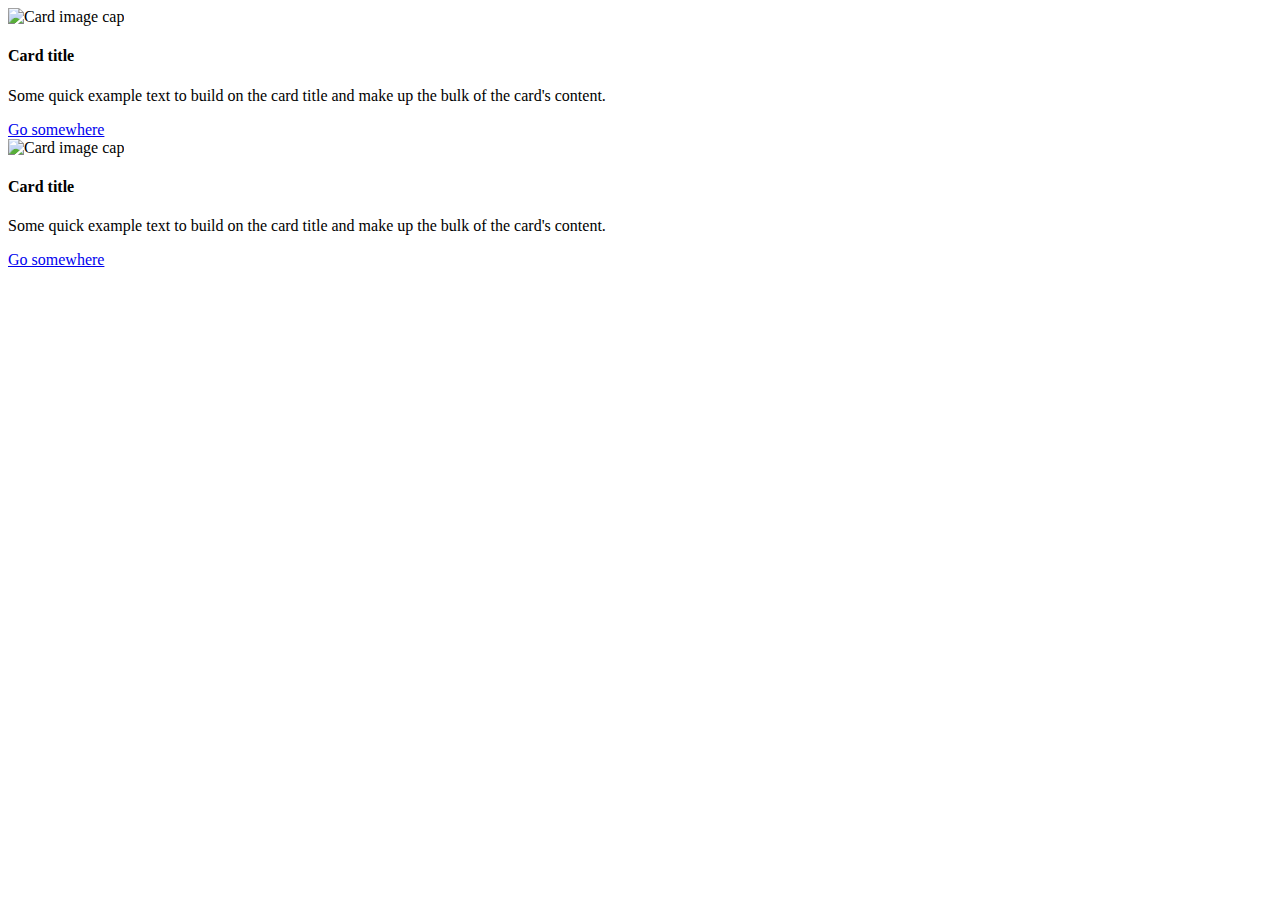
==== index.html @ 3316a7b7 "eod tuesday 5/12" ====
<!DOCTYPE html>
<html lang="en">
<head>
	<title>Kobal ChicKen | Home</title>
	<meta charset="utf-8">
	<meta name="description" content="Kobal Chicken presentation">
	<meta name="keywords" content="fried chicken menu">
	<meta name="author" content="Kobal">
	<meta name="viewport" content="width=device-width, initial-scale=1.0">

	<link rel="stylesheet" type="text/css" href="style.css">
	<link rel="stylesheet" href="https://maxcdn.bootstrapcdn.com/bootstrap/4.0.0-beta.2/css/bootstrap.min.css" integrity="sha384-PsH8R72JQ3SOdhVi3uxftmaW6Vc51MKb0q5P2rRUpPvrszuE4W1povHYgTpBfshb" crossorigin="anonymous">

	<link rel="icon" href="favicon.ico" type="image/x-icon"/>
	<link rel="shortcut icon" href="logo_151248013900_gxr_icon.ico" type="image/x-icon"/>
</head>
<body>
	<div class="jumbotron">
		<div class="card">
		  	<img class="card-img-top" src="..." alt="Card image cap">
		  	<div class="card-body">
		    <h4 class="card-title">Card title</h4>
		    <p class="card-text">Some quick example text to build on the card title and make up the bulk of the card's content.</p>
		    <a href="#" class="btn btn-primary">Go somewhere</a>
  			</div>
		</div>
		<div class="card">
		  	<img class="card-img-top" src="..." alt="Card image cap">
		  	<div class="card-body">
		    <h4 class="card-title">Card title</h4>
		    <p class="card-text">Some quick example text to build on the card title and make up the bulk of the card's content.</p>
		    <a href="#" class="btn btn-primary">Go somewhere</a>
  			</div>
		</div>
	</div>
</body>
</html>
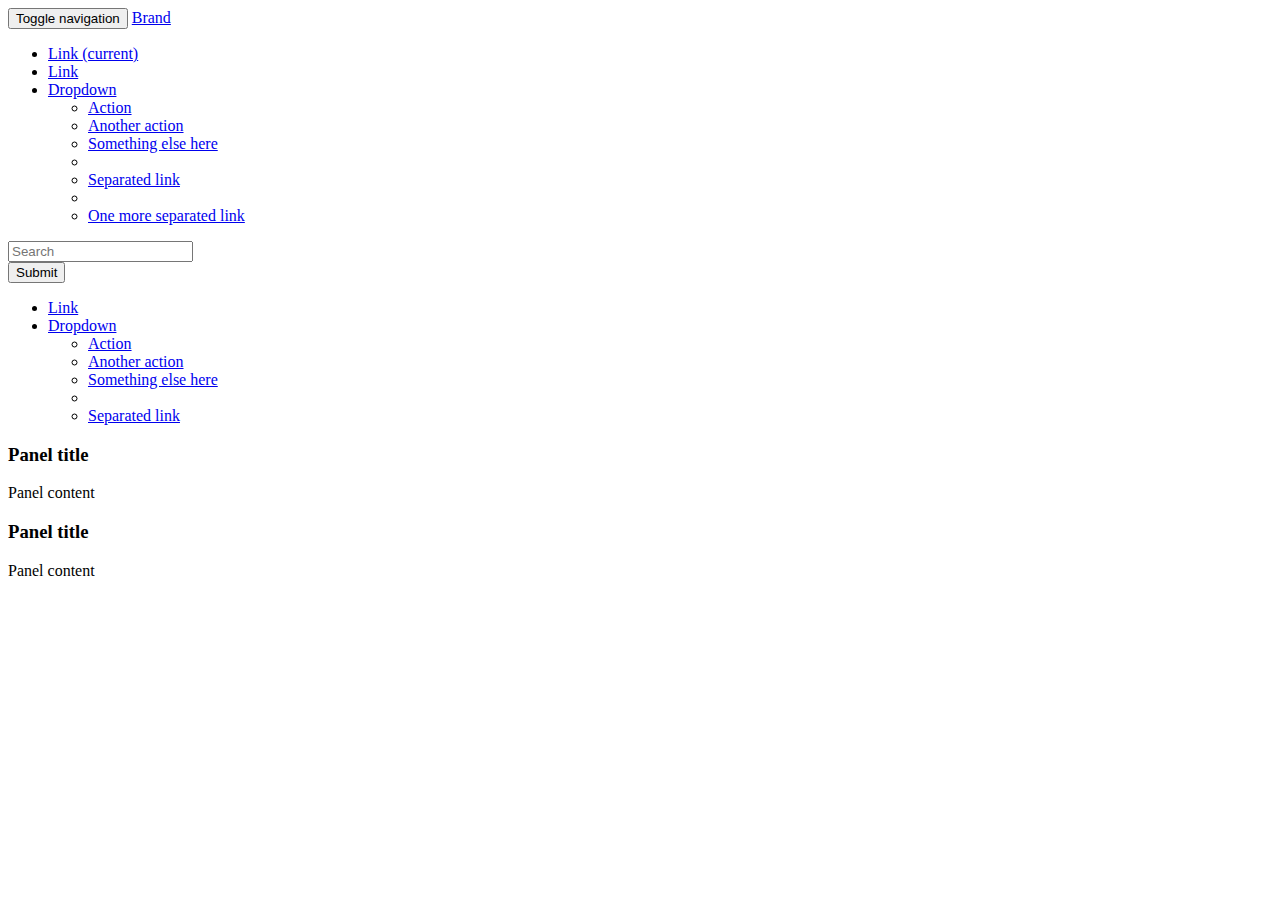
==== commit 6d408782: "lunch break" ====
--- a/index.html
+++ b/index.html
@@ -8,30 +8,86 @@
 	<meta name="author" content="Kobal">
 	<meta name="viewport" content="width=device-width, initial-scale=1.0">
 
-	<link rel="stylesheet" type="text/css" href="style.css">
-	<link rel="stylesheet" href="https://maxcdn.bootstrapcdn.com/bootstrap/4.0.0-beta.2/css/bootstrap.min.css" integrity="sha384-PsH8R72JQ3SOdhVi3uxftmaW6Vc51MKb0q5P2rRUpPvrszuE4W1povHYgTpBfshb" crossorigin="anonymous">
+	<link rel="stylesheet" type="text/css" href="sass/assets/style.css">
 
 	<link rel="icon" href="favicon.ico" type="image/x-icon"/>
 	<link rel="shortcut icon" href="logo_151248013900_gxr_icon.ico" type="image/x-icon"/>
 </head>
 <body>
-	<div class="jumbotron">
-		<div class="card">
-		  	<img class="card-img-top" src="..." alt="Card image cap">
-		  	<div class="card-body">
-		    <h4 class="card-title">Card title</h4>
-		    <p class="card-text">Some quick example text to build on the card title and make up the bulk of the card's content.</p>
-		    <a href="#" class="btn btn-primary">Go somewhere</a>
-  			</div>
+<nav class="navbar navbar-default">
+	<div class="container-fluid">
+		<!-- Brand and toggle get grouped for better mobile display -->
+		<div class="navbar-header">
+			<button type="button" class="navbar-toggle collapsed" data-toggle="collapse" data-target="#bs-example-navbar-collapse-1" aria-expanded="false">
+				<span class="sr-only">Toggle navigation</span>
+				<span class="icon-bar"></span>
+				<span class="icon-bar"></span>
+				<span class="icon-bar"></span>
+			</button>
+			<a class="navbar-brand" href="#">Brand</a>
 		</div>
-		<div class="card">
-		  	<img class="card-img-top" src="..." alt="Card image cap">
-		  	<div class="card-body">
-		    <h4 class="card-title">Card title</h4>
-		    <p class="card-text">Some quick example text to build on the card title and make up the bulk of the card's content.</p>
-		    <a href="#" class="btn btn-primary">Go somewhere</a>
-  			</div>
+
+		<!-- Collect the nav links, forms, and other content for toggling -->
+		<div class="collapse navbar-collapse" id="bs-example-navbar-collapse-1">
+			<ul class="nav navbar-nav">
+				<li class="active"><a href="#">Link <span class="sr-only">(current)</span></a></li>
+				<li><a href="#">Link</a></li>
+				<li class="dropdown">
+					<a href="#" class="dropdown-toggle" data-toggle="dropdown" role="button" aria-haspopup="true" aria-expanded="false">Dropdown <span class="caret"></span></a>
+					<ul class="dropdown-menu">
+						<li><a href="#">Action</a></li>
+						<li><a href="#">Another action</a></li>
+						<li><a href="#">Something else here</a></li>
+						<li role="separator" class="divider"></li>
+						<li><a href="#">Separated link</a></li>
+						<li role="separator" class="divider"></li>
+						<li><a href="#">One more separated link</a></li>
+					</ul>
+				</li>
+			</ul>
+			<form class="navbar-form navbar-left">
+				<div class="form-group">
+					<input type="text" class="form-control" placeholder="Search">
+				</div>
+				<button type="submit" class="btn btn-default">Submit</button>
+			</form>
+			<ul class="nav navbar-nav navbar-right">
+				<li><a href="#">Link</a></li>
+				<li class="dropdown">
+					<a href="#" class="dropdown-toggle" data-toggle="dropdown" role="button" aria-haspopup="true" aria-expanded="false">Dropdown <span class="caret"></span></a>
+					<ul class="dropdown-menu">
+						<li><a href="#">Action</a></li>
+						<li><a href="#">Another action</a></li>
+						<li><a href="#">Something else here</a></li>
+						<li role="separator" class="divider"></li>
+						<li><a href="#">Separated link</a></li>
+					</ul>
+				</li>
+			</ul>
+		</div><!-- /.navbar-collapse -->
+	</div><!-- /.container-fluid -->
+</nav>
+<section class="jumbotron">
+	<article>
+	<div class="panel panel-default">
+		<div class="panel-heading">
+			<h3 class="panel-title">Panel title</h3>
+		</div>
+		<div class="panel-body">
+			Panel content
 		</div>
 	</div>
+	</article>
+	<article>
+	<div class="panel panel-default">
+		<div class="panel-heading">
+			<h3 class="panel-title">Panel title</h3>
+		</div>
+		<div class="panel-body">
+			Panel content
+		</div>
+	</div>
+	</article>
+</section>
 </body>
 </html>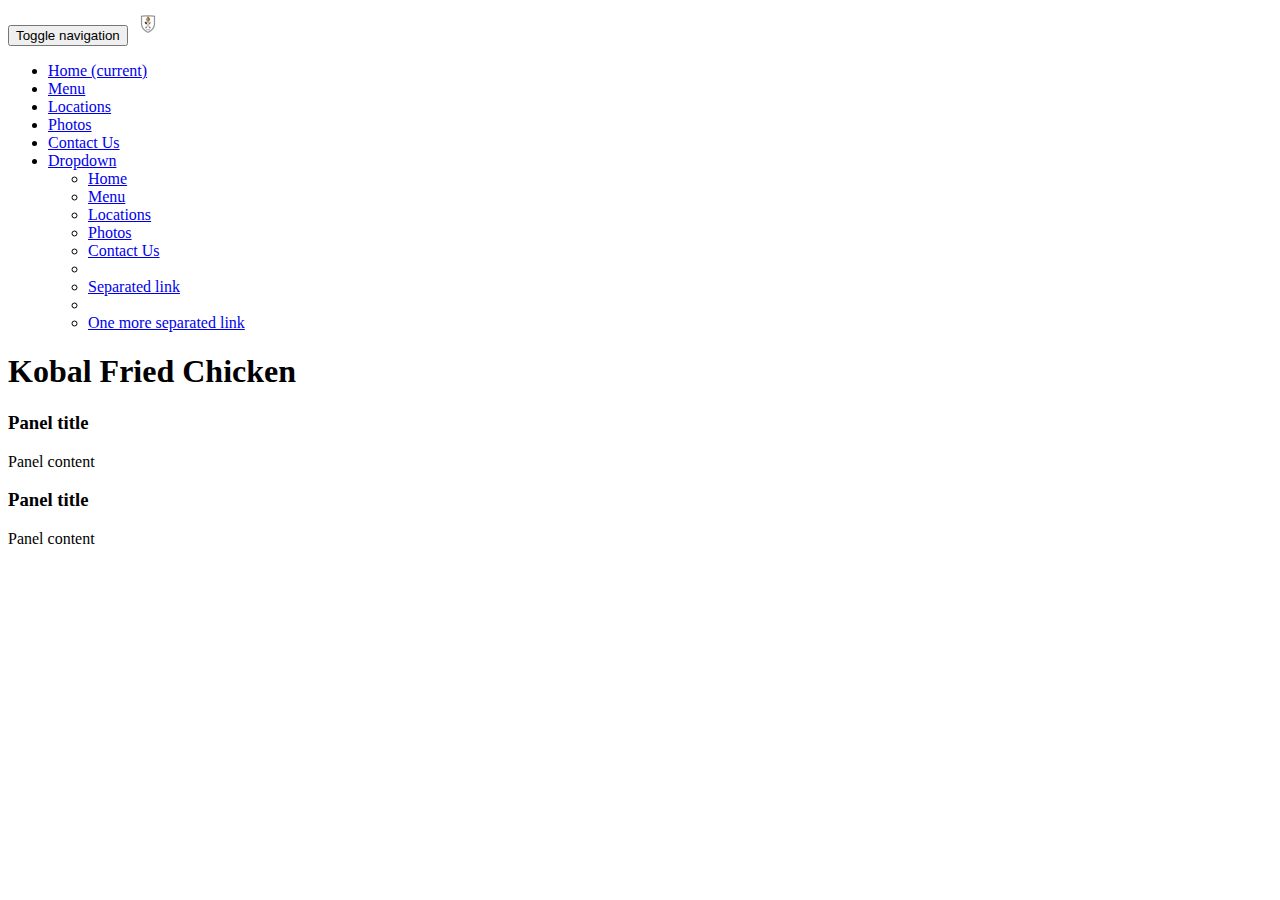
==== commit eb807b2b: "eod wednesday 6/12" ====
--- a/index.html
+++ b/index.html
@@ -24,20 +24,25 @@
 				<span class="icon-bar"></span>
 				<span class="icon-bar"></span>
 			</button>
-			<a class="navbar-brand" href="#">Brand</a>
+			<a class="navbar-brand" href="#"><img src="logo_1512480103900_gxr_icon.ico"></a>
 		</div>
 
 		<!-- Collect the nav links, forms, and other content for toggling -->
 		<div class="collapse navbar-collapse" id="bs-example-navbar-collapse-1">
 			<ul class="nav navbar-nav">
-				<li class="active"><a href="#">Link <span class="sr-only">(current)</span></a></li>
-				<li><a href="#">Link</a></li>
+				<li class="active"><a href="#">Home <span class="sr-only">(current)</span></a></li>
+				<li><a href="menu.html">Menu</a></li>
+				<li><a href="locations.html">Locations</a></li>
+				<li><a href="photos.html">Photos</a></li>
+				<li><a href="contact.html">Contact Us</a></li>
 				<li class="dropdown">
 					<a href="#" class="dropdown-toggle" data-toggle="dropdown" role="button" aria-haspopup="true" aria-expanded="false">Dropdown <span class="caret"></span></a>
 					<ul class="dropdown-menu">
-						<li><a href="#">Action</a></li>
-						<li><a href="#">Another action</a></li>
-						<li><a href="#">Something else here</a></li>
+						<li><a href="#">Home</a></li>
+						<li><a href="menu.html">Menu</a></li>
+						<li><a href="locations.html">Locations</a></li>
+						<li><a href="photos.html">Photos</a></li>
+						<li><a href="contact.html">Contact Us</a></li>
 						<li role="separator" class="divider"></li>
 						<li><a href="#">Separated link</a></li>
 						<li role="separator" class="divider"></li>
@@ -45,49 +50,41 @@
 					</ul>
 				</li>
 			</ul>
-			<form class="navbar-form navbar-left">
-				<div class="form-group">
-					<input type="text" class="form-control" placeholder="Search">
-				</div>
-				<button type="submit" class="btn btn-default">Submit</button>
-			</form>
-			<ul class="nav navbar-nav navbar-right">
-				<li><a href="#">Link</a></li>
-				<li class="dropdown">
-					<a href="#" class="dropdown-toggle" data-toggle="dropdown" role="button" aria-haspopup="true" aria-expanded="false">Dropdown <span class="caret"></span></a>
-					<ul class="dropdown-menu">
-						<li><a href="#">Action</a></li>
-						<li><a href="#">Another action</a></li>
-						<li><a href="#">Something else here</a></li>
-						<li role="separator" class="divider"></li>
-						<li><a href="#">Separated link</a></li>
-					</ul>
-				</li>
-			</ul>
 		</div><!-- /.navbar-collapse -->
 	</div><!-- /.container-fluid -->
 </nav>
-<section class="jumbotron">
-	<article>
-	<div class="panel panel-default">
-		<div class="panel-heading">
-			<h3 class="panel-title">Panel title</h3>
-		</div>
-		<div class="panel-body">
-			Panel content
-		</div>
-	</div>
-	</article>
-	<article>
-	<div class="panel panel-default">
-		<div class="panel-heading">
-			<h3 class="panel-title">Panel title</h3>
-		</div>
-		<div class="panel-body">
-			Panel content
-		</div>
-	</div>
-	</article>
+<section class="jumbotron home">
+	<header class="container">
+		<h1>Kobal Fried Chicken</h1>
+	</header>
+	<main class="container">
+		<article>
+			<div class="panel panel-default">
+				<div class="panel-heading">
+					<h3 class="panel-title">Panel title</h3>
+				</div>
+				<div class="panel-body">
+					Panel content
+				</div>
+			</div>
+		</article>
+		<article>
+			<div class="panel panel-default">
+				<div class="panel-heading">
+					<h3 class="panel-title">Panel title</h3>
+				</div>
+				<div class="panel-body">
+					Panel content
+				</div>
+			</div>
+		</article>
+	</main>
 </section>
+
+
+<script src="https://code.jquery.com/jquery-3.2.1.slim.min.js" integrity="sha384-KJ3o2DKtIkvYIK3UENzmM7KCkRr/rE9/Qpg6aAZGJwFDMVNA/GpGFF93hXpG5KkN" crossorigin="anonymous"></script>
+<script src="https://cdnjs.cloudflare.com/ajax/libs/popper.js/1.12.3/umd/popper.min.js" integrity="sha384-vFJXuSJphROIrBnz7yo7oB41mKfc8JzQZiCq4NCceLEaO4IHwicKwpJf9c9IpFgh" crossorigin="anonymous"></script>
+<script src="https://maxcdn.bootstrapcdn.com/bootstrap/4.0.0-beta.2/js/bootstrap.min.js" integrity="sha384-alpBpkh1PFOepccYVYDB4do5UnbKysX5WZXm3XxPqe5iKTfUKjNkCk9SaVuEZflJ" crossorigin="anonymous"></script>
+
 </body>
 </html>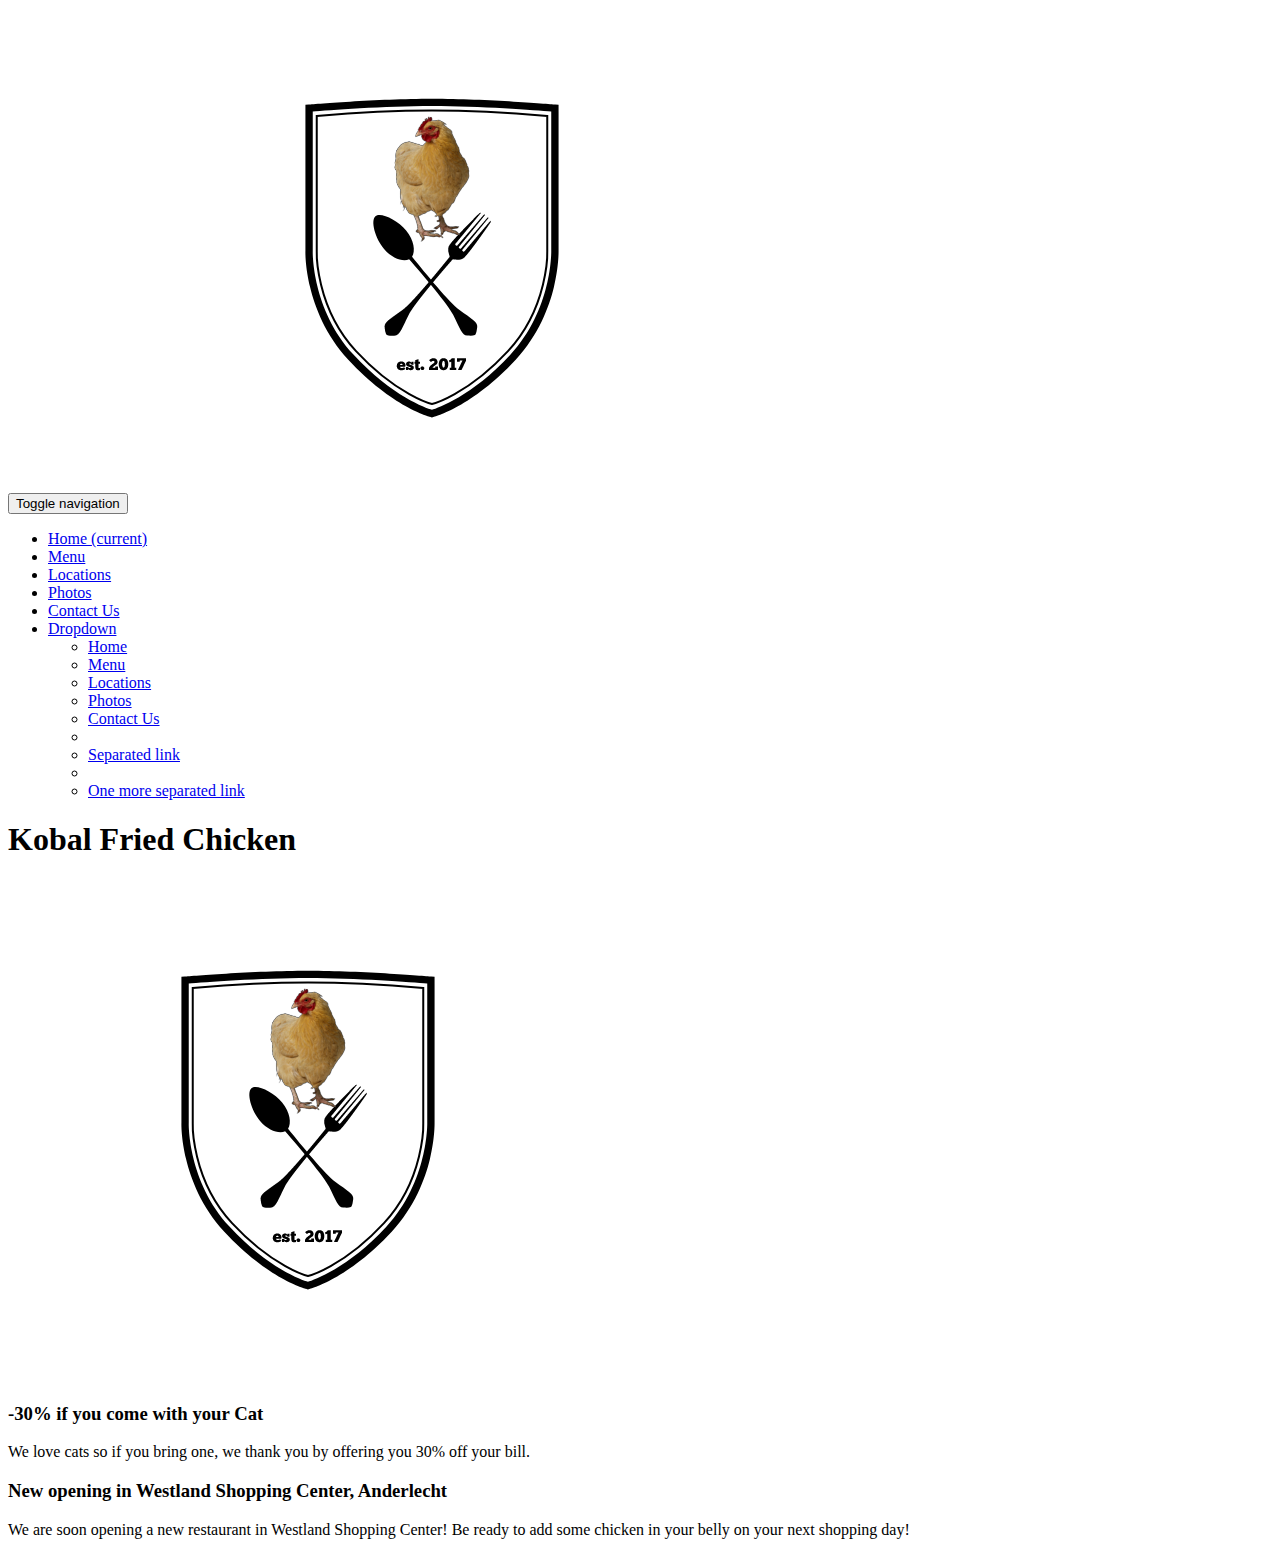
==== commit b45b1d19: "index responsive" ====
--- a/index.html
+++ b/index.html
@@ -24,7 +24,7 @@
 				<span class="icon-bar"></span>
 				<span class="icon-bar"></span>
 			</button>
-			<a class="navbar-brand" href="#"><img src="logo_1512480103900_gxr_icon.ico"></a>
+			<a class="navbar-brand" href="#"><img src="logo-1512480103900.png"></a>
 		</div>
 
 		<!-- Collect the nav links, forms, and other content for toggling -->
@@ -56,25 +56,26 @@
 <section class="jumbotron home">
 	<header class="container">
 		<h1>Kobal Fried Chicken</h1>
+		<img src="logo-1512480103900.png">
 	</header>
 	<main class="container">
 		<article>
-			<div class="panel panel-default">
+			<div class="panel panel-variant">
 				<div class="panel-heading">
-					<h3 class="panel-title">Panel title</h3>
+					<h3 class="panel-title">-30% if you come with your Cat</h3>
 				</div>
 				<div class="panel-body">
-					Panel content
+					We love cats so if you bring one, we thank you by offering you 30% off your bill.
 				</div>
 			</div>
 		</article>
 		<article>
-			<div class="panel panel-default">
+			<div class="panel panel-variant">
 				<div class="panel-heading">
-					<h3 class="panel-title">Panel title</h3>
+					<h3 class="panel-title">New opening in Westland Shopping Center, Anderlecht</h3>
 				</div>
 				<div class="panel-body">
-					Panel content
+					We are soon opening a new restaurant in Westland Shopping Center! Be ready to add some chicken in your belly on your next shopping day!
 				</div>
 			</div>
 		</article>
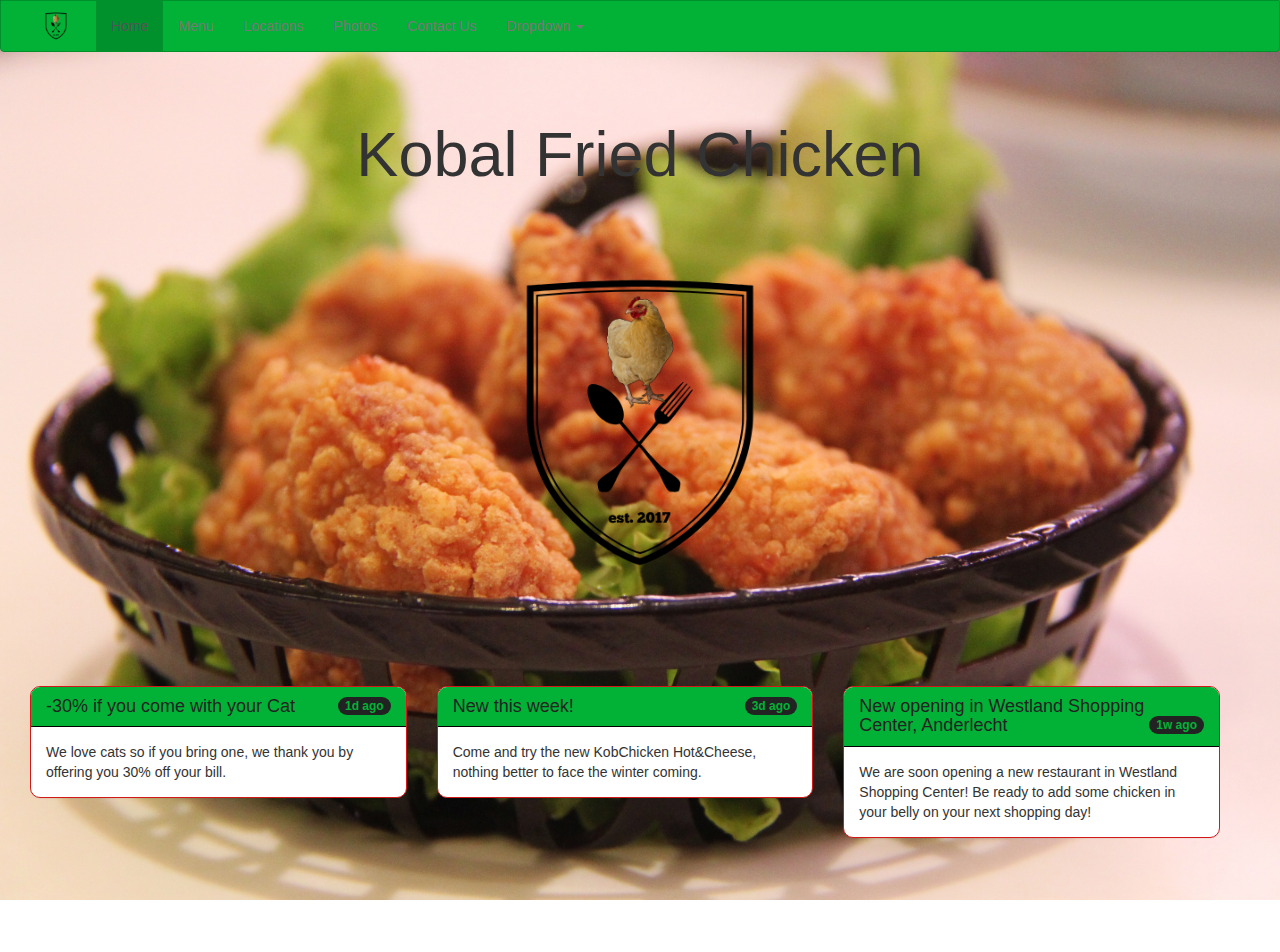
==== commit 0aea0659: "eod thursday 7/12" ====
--- a/index.html
+++ b/index.html
@@ -12,6 +12,9 @@
 
 	<link rel="icon" href="favicon.ico" type="image/x-icon"/>
 	<link rel="shortcut icon" href="logo_151248013900_gxr_icon.ico" type="image/x-icon"/>
+
+
+
 </head>
 <body>
 <nav class="navbar navbar-default">
@@ -43,10 +46,6 @@
 						<li><a href="locations.html">Locations</a></li>
 						<li><a href="photos.html">Photos</a></li>
 						<li><a href="contact.html">Contact Us</a></li>
-						<li role="separator" class="divider"></li>
-						<li><a href="#">Separated link</a></li>
-						<li role="separator" class="divider"></li>
-						<li><a href="#">One more separated link</a></li>
 					</ul>
 				</li>
 			</ul>
@@ -59,20 +58,30 @@
 		<img src="logo-1512480103900.png">
 	</header>
 	<main class="container">
-		<article>
+		<article class="container">
 			<div class="panel panel-variant">
 				<div class="panel-heading">
-					<h3 class="panel-title">-30% if you come with your Cat</h3>
+					<h3 class="panel-title">-30% if you come with your Cat <span class="badge">1d ago</span></h3>
 				</div>
 				<div class="panel-body">
 					We love cats so if you bring one, we thank you by offering you 30% off your bill.
 				</div>
 			</div>
 		</article>
-		<article>
+		<article class="container">
 			<div class="panel panel-variant">
 				<div class="panel-heading">
-					<h3 class="panel-title">New opening in Westland Shopping Center, Anderlecht</h3>
+					<h3 class="panel-title">New this week! <span class="badge">3d ago</span></h3>
+				</div>
+				<div class="panel-body">
+					Come and try the new KobChicken Hot&Cheese, nothing better to face the winter coming.
+				</div>
+			</div>
+		</article>
+		<article class="container">
+			<div class="panel panel-variant">
+				<div class="panel-heading">
+					<h3 class="panel-title">New opening in Westland Shopping Center, Anderlecht <span class="badge">1w ago</span></h3>
 				</div>
 				<div class="panel-body">
 					We are soon opening a new restaurant in Westland Shopping Center! Be ready to add some chicken in your belly on your next shopping day!
@@ -83,9 +92,9 @@
 </section>
 
 
-<script src="https://code.jquery.com/jquery-3.2.1.slim.min.js" integrity="sha384-KJ3o2DKtIkvYIK3UENzmM7KCkRr/rE9/Qpg6aAZGJwFDMVNA/GpGFF93hXpG5KkN" crossorigin="anonymous"></script>
-<script src="https://cdnjs.cloudflare.com/ajax/libs/popper.js/1.12.3/umd/popper.min.js" integrity="sha384-vFJXuSJphROIrBnz7yo7oB41mKfc8JzQZiCq4NCceLEaO4IHwicKwpJf9c9IpFgh" crossorigin="anonymous"></script>
-<script src="https://maxcdn.bootstrapcdn.com/bootstrap/4.0.0-beta.2/js/bootstrap.min.js" integrity="sha384-alpBpkh1PFOepccYVYDB4do5UnbKysX5WZXm3XxPqe5iKTfUKjNkCk9SaVuEZflJ" crossorigin="anonymous"></script>
+<script src="http_code.jquery.com_jquery-3.2.1.slim.js"></script>
+<script src="http_cdnjs.cloudflare.com_ajax_libs_popper.js_1.12.3_umd_popper.js"></script>
+<script src="http_maxcdn.bootstrapcdn.com_bootstrap_4.0.0-beta.2_js_bootstrap.js"></script>
 
 </body>
 </html>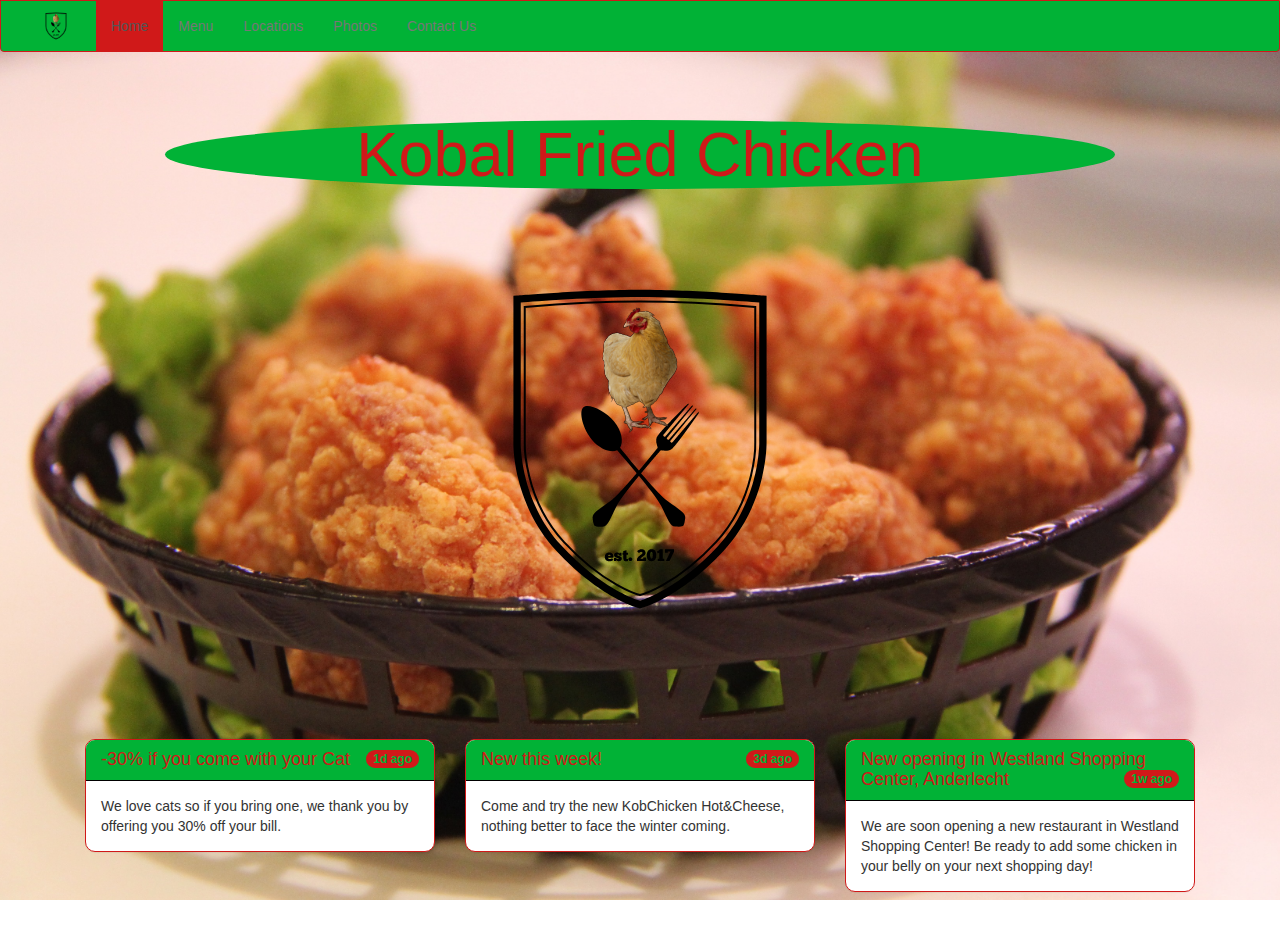
==== commit c6f2ef06: "version 1.0" ====
--- a/index.html
+++ b/index.html
@@ -10,10 +10,7 @@
 
 	<link rel="stylesheet" type="text/css" href="sass/assets/style.css">
 
-	<link rel="icon" href="favicon.ico" type="image/x-icon"/>
-	<link rel="shortcut icon" href="logo_151248013900_gxr_icon.ico" type="image/x-icon"/>
-
-
+	<link rel="shortcut icon" type="image/x-icon" href="img/logo16x16.ico"/>
 
 </head>
 <body>
@@ -27,7 +24,7 @@
 				<span class="icon-bar"></span>
 				<span class="icon-bar"></span>
 			</button>
-			<a class="navbar-brand" href="#"><img src="logo-1512480103900.png"></a>
+			<a class="navbar-brand" href="#"><img src="img/logo-1512480103900.png"></a>
 		</div>
 
 		<!-- Collect the nav links, forms, and other content for toggling -->
@@ -38,16 +35,6 @@
 				<li><a href="locations.html">Locations</a></li>
 				<li><a href="photos.html">Photos</a></li>
 				<li><a href="contact.html">Contact Us</a></li>
-				<li class="dropdown">
-					<a href="#" class="dropdown-toggle" data-toggle="dropdown" role="button" aria-haspopup="true" aria-expanded="false">Dropdown <span class="caret"></span></a>
-					<ul class="dropdown-menu">
-						<li><a href="#">Home</a></li>
-						<li><a href="menu.html">Menu</a></li>
-						<li><a href="locations.html">Locations</a></li>
-						<li><a href="photos.html">Photos</a></li>
-						<li><a href="contact.html">Contact Us</a></li>
-					</ul>
-				</li>
 			</ul>
 		</div><!-- /.navbar-collapse -->
 	</div><!-- /.container-fluid -->
@@ -55,7 +42,7 @@
 <section class="jumbotron home">
 	<header class="container">
 		<h1>Kobal Fried Chicken</h1>
-		<img src="logo-1512480103900.png">
+		<img src="img/logo-1512480103900.png">
 	</header>
 	<main class="container">
 		<article class="container">
@@ -92,9 +79,9 @@
 </section>
 
 
-<script src="http_code.jquery.com_jquery-3.2.1.slim.js"></script>
-<script src="http_cdnjs.cloudflare.com_ajax_libs_popper.js_1.12.3_umd_popper.js"></script>
-<script src="http_maxcdn.bootstrapcdn.com_bootstrap_4.0.0-beta.2_js_bootstrap.js"></script>
+<script src="javascript/http_code.jquery.com_jquery-3.2.1.slim.js"></script>
+<script src="javascript/http_cdnjs.cloudflare.com_ajax_libs_popper.js_1.12.3_umd_popper.js"></script>
+<script src="javascript/http_maxcdn.bootstrapcdn.com_bootstrap_4.0.0-beta.2_js_bootstrap.js"></script>
 
 </body>
 </html>